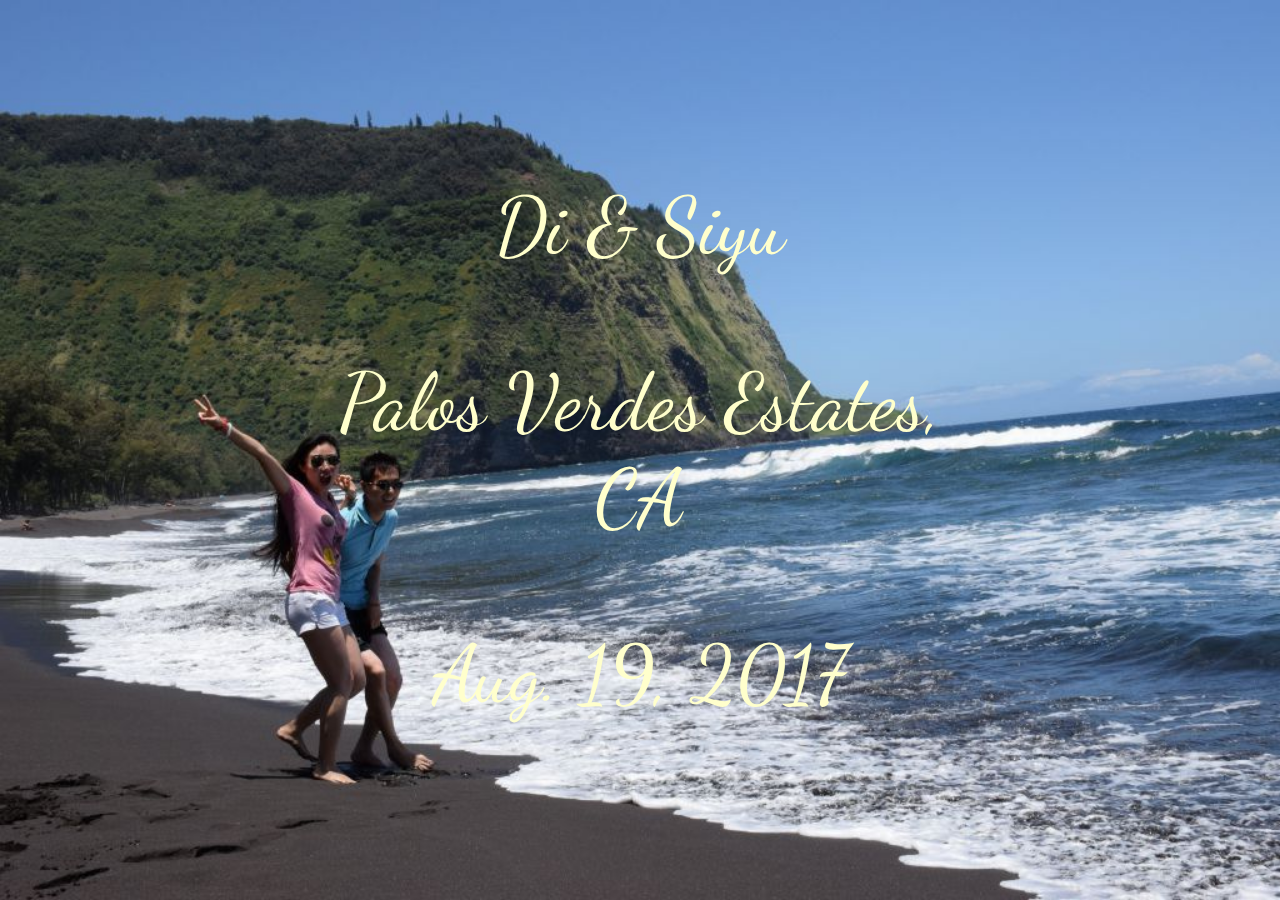
==== index.html @ edbff073 "add wedding place and time" ====
<!DOCTYPE html>
<html>
  <head>
    <meta charset="UTF-8">
  <meta name="viewport" content="width=device-width,initial-scale=1">
    <title>Di and Siyu</title>
  <meta name="author" content="Di and Siyu">
  <link href="https://fonts.googleapis.com/css?family=Dancing+Script" rel="stylesheet">
  <link rel="shortcut icon" href="favicon.ico" type="image/vnd.microsoft.icon">
  <style type="text/css"> 
  body {
	background-image: url("bg1.jpg");
    background-size: cover;
    background-repeat: no-repeat-y;
    background-attachment: fixed;
  }
  
  .bg {
    position: fixed; 
    top: 0; 
    left: 0; 
	
    /* Preserve aspet ratio */
    min-width: 100%;
    min-height: 100%;
  }

  .valign {
    position: absolute;
    top: 50%;
    left: 50%;
    transform: translate(-50%, -50%);
  }

  #title {
    text-align: center;
    font-family: 'Dancing Script', cursive;
    font-size: 80px;
    color: #FFFFCC
  }
  </style>
  </head>
  <body>
    <div>
      <div class="valign" id="title"><p>Di & Siyu</p><p>Palos Verdes Estates, CA</p><p>Aug. 19, 2017</p></div>
    </div>
  </body>
</html>
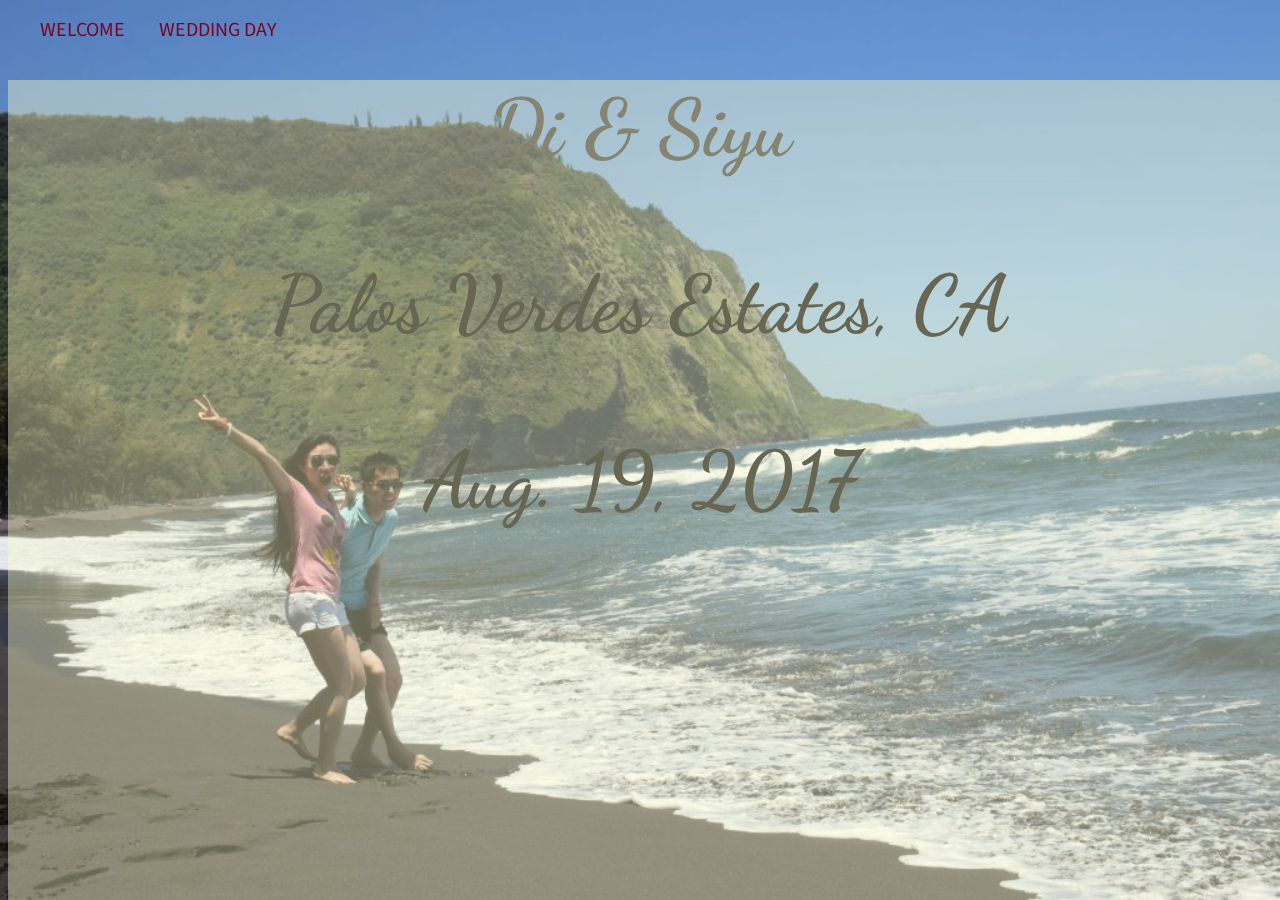
==== commit 94cf0ef2: "Use full page and add menu bar" ====
--- a/index.html
+++ b/index.html
@@ -5,44 +5,97 @@
   <meta name="viewport" content="width=device-width,initial-scale=1">
     <title>Di and Siyu</title>
   <meta name="author" content="Di and Siyu">
-  <link href="https://fonts.googleapis.com/css?family=Dancing+Script" rel="stylesheet">
+  <link href="https://fonts.googleapis.com/css?family=Dancing+Script|Source+Sans+Pro" rel="stylesheet">
   <link rel="shortcut icon" href="favicon.ico" type="image/vnd.microsoft.icon">
+  <link rel="stylesheet" type="text/css" href="fullpage.js/jquery.fullPage.css" />
+
+  <script src="http://ajax.googleapis.com/ajax/libs/jquery/1.11.1/jquery.min.js"></script>
+  <script type="text/javascript" src="fullpage.js/jquery.fullPage.js"></script>
+  
+  <script type="text/javascript">
+    $(document).ready(function() {
+      $('#fullpage').fullpage({
+	    //Navigation
+        menu: '#menu',
+        anchors: ['welcome', 'weddingDay'],
+        navigation: false,
+		
+		verticalCentered: true,
+		sectionsColor: ['', '#FFDAB9'],
+	  });
+    });
+  </script>
+
   <style type="text/css"> 
   body {
 	background-image: url("bg1.jpg");
     background-size: cover;
-    background-repeat: no-repeat-y;
     background-attachment: fixed;
   }
   
-  .bg {
-    position: fixed; 
-    top: 0; 
-    left: 0; 
-	
-    /* Preserve aspet ratio */
-    min-width: 100%;
-    min-height: 100%;
+  #menu {
+    top: 0;
+    left: 0px;
+	margin: 0;
+	height: 60px;
+	width: 100%;
+	z-index: 9999;
+	position:fixed;
+	float: right;
   }
-
-  .valign {
-    position: absolute;
-    top: 50%;
-    left: 50%;
-    transform: translate(-50%, -50%);
+  
+  #menu li {
+    line-height: 60px;
+    display: inline;
+	padding-right: 30px;
+	font-size: 20px;
+	font-family: 'Source Sans Pro', sans-serif;
   }
-
-  #title {
+  
+  #menu a {
+    text-decoration: none;
+	color: #800020;
+  }
+  
+  .title {
     text-align: center;
     font-family: 'Dancing Script', cursive;
     font-size: 80px;
-    color: #FFFFCC
+	font-weight: bold;
   }
+  
+  .dark {
+    color: #333333;
+  }
+  
+  .light {
+  
+  }
+  
+  .white-overlay {
+    position: fixed;
+	width: 100%;
+	height: 100%;
+	background-color: #FFFFCC;
+	opacity: 0.4;
+  }
+  
   </style>
   </head>
   <body>
-    <div>
-      <div class="valign" id="title"><p>Di & Siyu</p><p>Palos Verdes Estates, CA</p><p>Aug. 19, 2017</p></div>
+	<ul id="menu">
+	  <li data-menuanchor="welcome" class="active"><a href="#welcome">WELCOME</a></li>
+	  <li data-menuanchor="weddingDay"><a href="#weddingDay">WEDDING DAY</a></li>
+	</ul>
+    <div class="white-overlay">
+	</div>
+	<div id="fullpage">
+      <div class="section title dark">
+	    <p>Di & Siyu</p>
+	  </div>
+      <div class="section title">
+	    <p>Palos Verdes Estates, CA</p><p>Aug. 19, 2017</p>
+	  </div>
     </div>
   </body>
 </html>
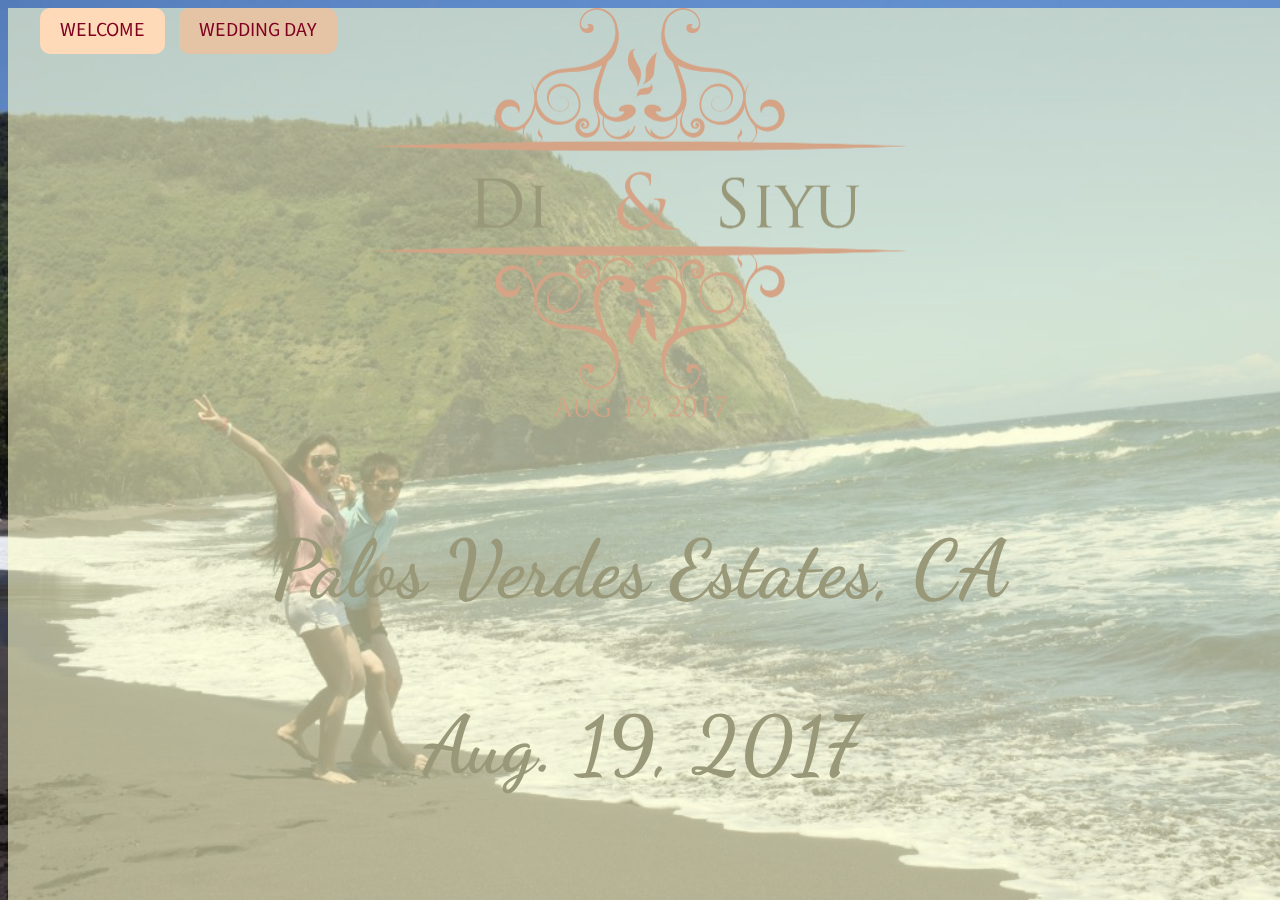
==== commit 5c83071f: "Add monogram and menu style tweak" ====
--- a/index.html
+++ b/index.html
@@ -21,7 +21,7 @@
         navigation: false,
 		
 		verticalCentered: true,
-		sectionsColor: ['', '#FFDAB9'],
+		sectionsColor: ['', '#D3D3D3'],
 	  });
     });
   </script>
@@ -47,9 +47,20 @@
   #menu li {
     line-height: 60px;
     display: inline;
-	padding-right: 30px;
+	padding: 8px 20px 10px 20px;
+	margin-right: 10px;
 	font-size: 20px;
 	font-family: 'Source Sans Pro', sans-serif;
+	border-radius: 10px;
+	background-color: #E5C4A6;
+  }
+  
+  #menu li.active {
+    background-color: #FFDAB9;
+  }
+  
+  #menu li:hover {
+    background-color: #FFDDC0;
   }
   
   #menu a {
@@ -77,7 +88,15 @@
 	width: 100%;
 	height: 100%;
 	background-color: #FFFFCC;
-	opacity: 0.4;
+	opacity: 0.6;
+  }
+  
+  #monogram {
+    width: 534px;
+	height: 411px;
+    max-width: 80%;
+	max-height: 80%;
+	object-fit: contain;
   }
   
   </style>
@@ -91,7 +110,7 @@
 	</div>
 	<div id="fullpage">
       <div class="section title dark">
-	    <p>Di & Siyu</p>
+	    <img id="monogram" src="monogram.png"/>
 	  </div>
       <div class="section title">
 	    <p>Palos Verdes Estates, CA</p><p>Aug. 19, 2017</p>
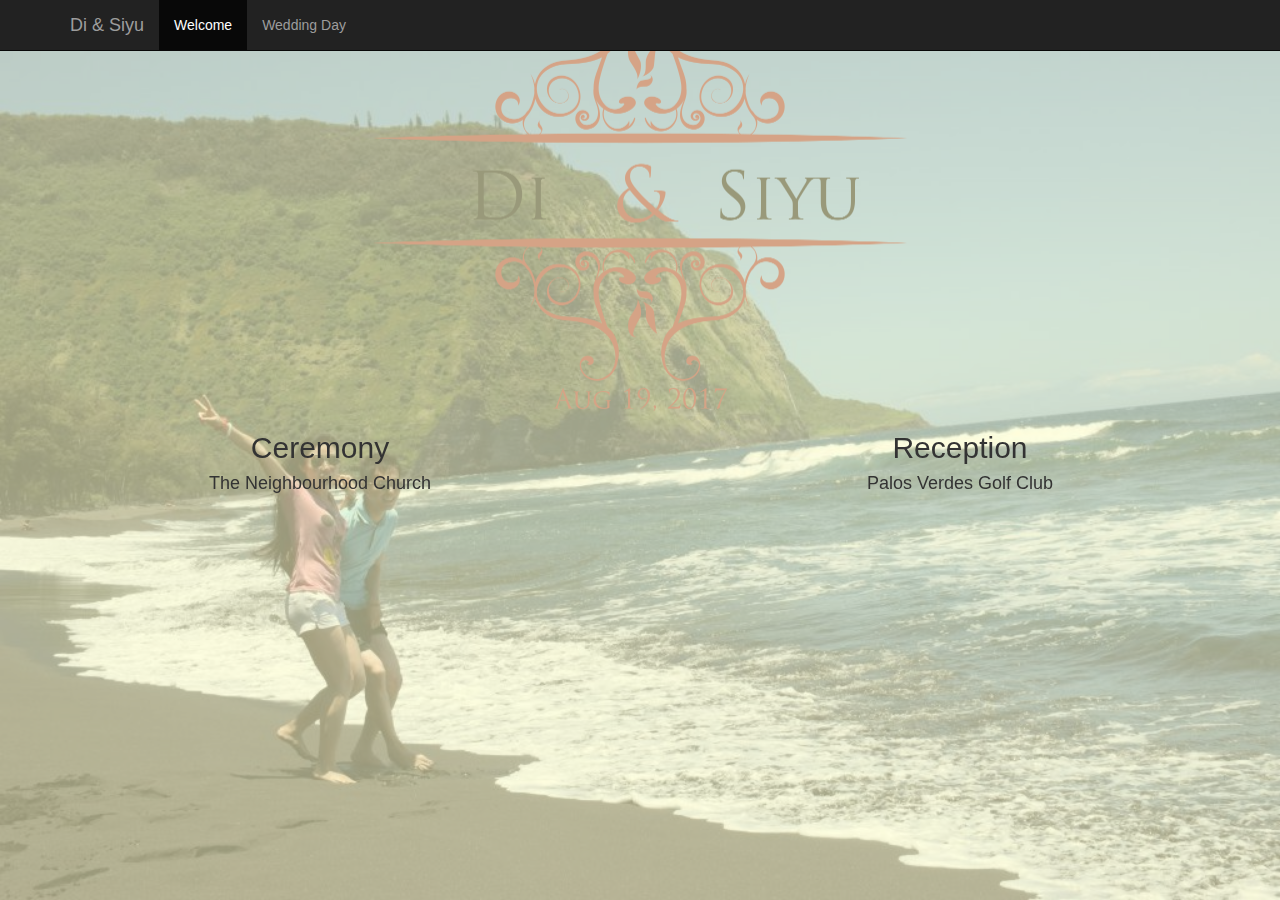
==== commit dcf8d5f7: "checkpoint work" ====
--- a/index.html
+++ b/index.html
@@ -1,15 +1,18 @@
 <!DOCTYPE html>
 <html>
   <head>
-    <meta charset="UTF-8">
+  <meta charset="UTF-8">
   <meta name="viewport" content="width=device-width,initial-scale=1">
-    <title>Di and Siyu</title>
+    <title>Di & Siyu</title>
   <meta name="author" content="Di and Siyu">
   <link href="https://fonts.googleapis.com/css?family=Dancing+Script|Source+Sans+Pro" rel="stylesheet">
   <link rel="shortcut icon" href="favicon.ico" type="image/vnd.microsoft.icon">
   <link rel="stylesheet" type="text/css" href="fullpage.js/jquery.fullPage.css" />
+  <!-- Latest compiled and minified CSS -->
+  <link rel="stylesheet" href="https://maxcdn.bootstrapcdn.com/bootstrap/3.3.7/css/bootstrap.min.css" integrity="sha384-BVYiiSIFeK1dGmJRAkycuHAHRg32OmUcww7on3RYdg4Va+PmSTsz/K68vbdEjh4u" crossorigin="anonymous">
 
   <script src="http://ajax.googleapis.com/ajax/libs/jquery/1.11.1/jquery.min.js"></script>
+  <script src="https://maxcdn.bootstrapcdn.com/bootstrap/3.3.7/js/bootstrap.min.js" integrity="sha384-Tc5IQib027qvyjSMfHjOMaLkfuWVxZxUPnCJA7l2mCWNIpG9mGCD8wGNIcPD7Txa" crossorigin="anonymous"></script>
   <script type="text/javascript" src="fullpage.js/jquery.fullPage.js"></script>
   
   <script type="text/javascript">
@@ -21,7 +24,7 @@
         navigation: false,
 		
 		verticalCentered: true,
-		sectionsColor: ['', '#D3D3D3'],
+		sectionsColor: ['', '#FFFFFF', '#333333'],
 	  });
     });
   </script>
@@ -31,41 +34,6 @@
 	background-image: url("bg1.jpg");
     background-size: cover;
     background-attachment: fixed;
-  }
-  
-  #menu {
-    top: 0;
-    left: 0px;
-	margin: 0;
-	height: 60px;
-	width: 100%;
-	z-index: 9999;
-	position:fixed;
-	float: right;
-  }
-  
-  #menu li {
-    line-height: 60px;
-    display: inline;
-	padding: 8px 20px 10px 20px;
-	margin-right: 10px;
-	font-size: 20px;
-	font-family: 'Source Sans Pro', sans-serif;
-	border-radius: 10px;
-	background-color: #E5C4A6;
-  }
-  
-  #menu li.active {
-    background-color: #FFDAB9;
-  }
-  
-  #menu li:hover {
-    background-color: #FFDDC0;
-  }
-  
-  #menu a {
-    text-decoration: none;
-	color: #800020;
   }
   
   .title {
@@ -99,21 +67,69 @@
 	object-fit: contain;
   }
   
+  #neighbourhood {
+    background-image:url('neighbourhood.jpg');
+    position:relative;
+    width: 100%;
+    height: 100%;
+    
+    background-repeat: no-repeat;
+    background-position: top center;
+    background-size: cover;  
+  }
+  
+  .container-fluid {
+    padding-left: 0;
+	padding-right: 0;
+  }
+  
+  .no-middle-align .fp-tableCell {
+    vertical-align: top;
+  }
+  
   </style>
   </head>
   <body>
-	<ul id="menu">
-	  <li data-menuanchor="welcome" class="active"><a href="#welcome">WELCOME</a></li>
-	  <li data-menuanchor="weddingDay"><a href="#weddingDay">WEDDING DAY</a></li>
-	</ul>
+	 <nav class="navbar navbar-fixed-top navbar-inverse">
+      <div class="container">
+	    <div class="navbar-header">
+          <button type="button" class="navbar-toggle collapsed" data-toggle="collapse" data-target="#navbar" aria-expanded="false" aria-controls="navbar">
+            <span class="icon-bar"></span>
+            <span class="icon-bar"></span>
+            <span class="icon-bar"></span>
+          </button>
+          <a class="navbar-brand" href="#">Di & Siyu</a>
+        </div>
+        <div id="navbar" class="collapse navbar-collapse">
+          <ul id="menu" class="nav navbar-nav">
+            <li data-menuanchor="welcome" class="active"><a href="#welcome">Welcome</a></li>
+            <li data-menuanchor="weddingDay"><a href="#weddingDay">Wedding Day</a></li>
+          </ul>
+        </div><!-- /.nav-collapse -->
+      </div><!-- /.container -->
+    </nav><!-- /.navbar -->
     <div class="white-overlay">
 	</div>
 	<div id="fullpage">
-      <div class="section title dark">
+      <div class="container-fluid section title dark">
 	    <img id="monogram" src="monogram.png"/>
 	  </div>
-      <div class="section title">
-	    <p>Palos Verdes Estates, CA</p><p>Aug. 19, 2017</p>
+      <div class="container-fluid section no-margin no-middle-align">
+	    <div class="row-fluid" style="height:60%;">
+		  <div id="neighbourhood"></div>
+		</div>
+		<div class="row-fluid" style="height:40%;">
+		  <div class="col-xs-6 text-center">
+		    <h2>Ceremony</h2>
+			<h4>The Neighbourhood Church</h4>
+		  </div>
+		  <div class="col-xs-6 text-center">
+		    <h2>Reception</h2>
+			<h4>Palos Verdes Golf Club</h4>
+		  </div>
+		</div>
+	  </div>
+	  <div class="container-fluid section">
 	  </div>
     </div>
   </body>
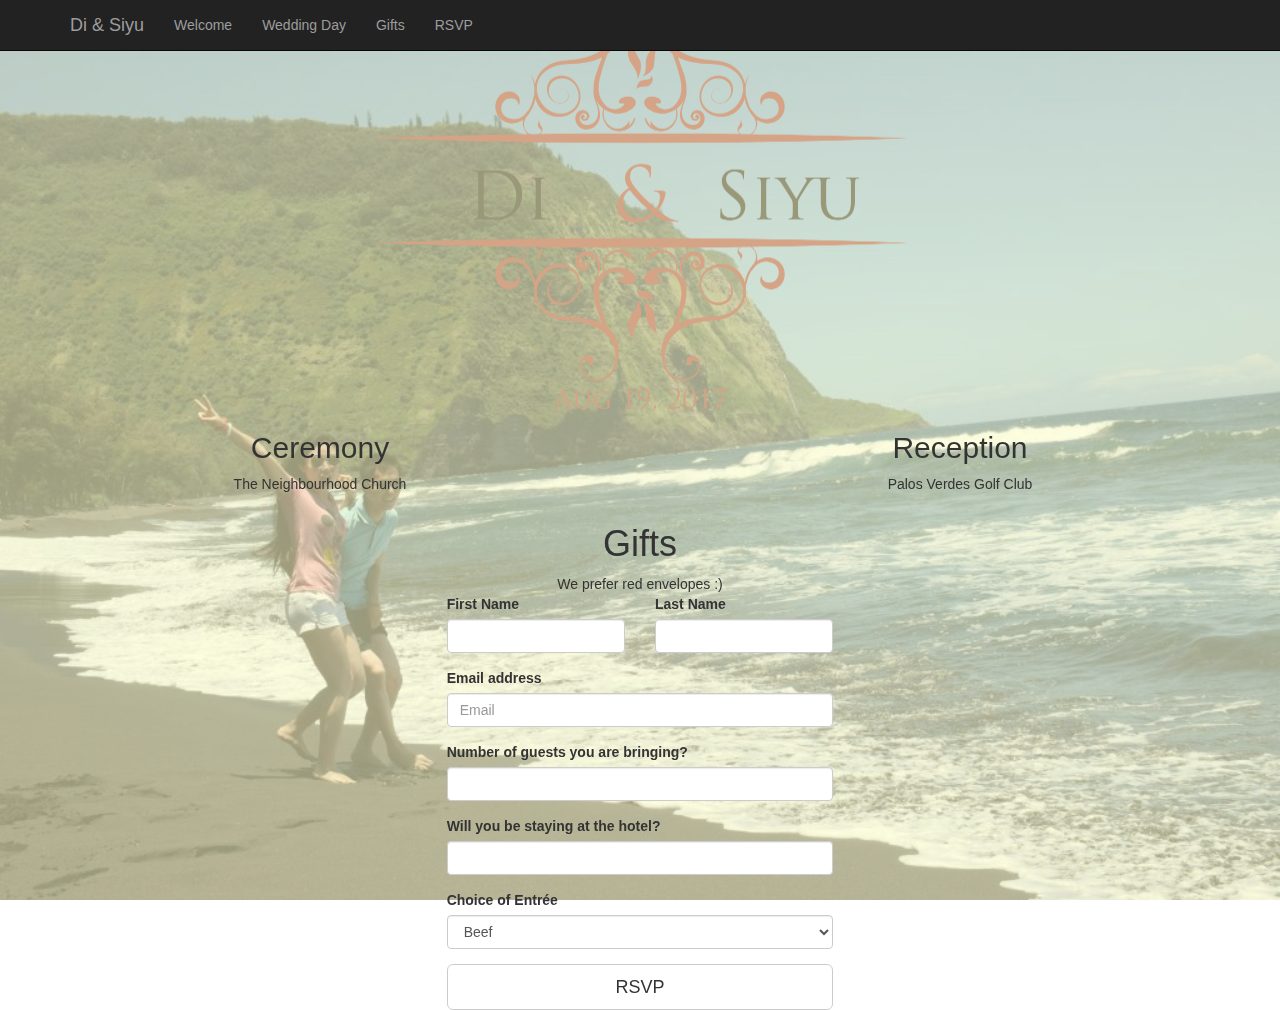
==== commit a2680309: "Checkpoint work 2" ====
--- a/index.html
+++ b/index.html
@@ -8,86 +8,14 @@
   <link href="https://fonts.googleapis.com/css?family=Dancing+Script|Source+Sans+Pro" rel="stylesheet">
   <link rel="shortcut icon" href="favicon.ico" type="image/vnd.microsoft.icon">
   <link rel="stylesheet" type="text/css" href="fullpage.js/jquery.fullPage.css" />
-  <!-- Latest compiled and minified CSS -->
   <link rel="stylesheet" href="https://maxcdn.bootstrapcdn.com/bootstrap/3.3.7/css/bootstrap.min.css" integrity="sha384-BVYiiSIFeK1dGmJRAkycuHAHRg32OmUcww7on3RYdg4Va+PmSTsz/K68vbdEjh4u" crossorigin="anonymous">
+  <link rel="stylesheet" type="text/css" href="wedding.css"/>
 
   <script src="http://ajax.googleapis.com/ajax/libs/jquery/1.11.1/jquery.min.js"></script>
   <script src="https://maxcdn.bootstrapcdn.com/bootstrap/3.3.7/js/bootstrap.min.js" integrity="sha384-Tc5IQib027qvyjSMfHjOMaLkfuWVxZxUPnCJA7l2mCWNIpG9mGCD8wGNIcPD7Txa" crossorigin="anonymous"></script>
   <script type="text/javascript" src="fullpage.js/jquery.fullPage.js"></script>
+  <script type="text/javascript" src="wedding.js"></script>
   
-  <script type="text/javascript">
-    $(document).ready(function() {
-      $('#fullpage').fullpage({
-	    //Navigation
-        menu: '#menu',
-        anchors: ['welcome', 'weddingDay'],
-        navigation: false,
-		
-		verticalCentered: true,
-		sectionsColor: ['', '#FFFFFF', '#333333'],
-	  });
-    });
-  </script>
-
-  <style type="text/css"> 
-  body {
-	background-image: url("bg1.jpg");
-    background-size: cover;
-    background-attachment: fixed;
-  }
-  
-  .title {
-    text-align: center;
-    font-family: 'Dancing Script', cursive;
-    font-size: 80px;
-	font-weight: bold;
-  }
-  
-  .dark {
-    color: #333333;
-  }
-  
-  .light {
-  
-  }
-  
-  .white-overlay {
-    position: fixed;
-	width: 100%;
-	height: 100%;
-	background-color: #FFFFCC;
-	opacity: 0.6;
-  }
-  
-  #monogram {
-    width: 534px;
-	height: 411px;
-    max-width: 80%;
-	max-height: 80%;
-	object-fit: contain;
-  }
-  
-  #neighbourhood {
-    background-image:url('neighbourhood.jpg');
-    position:relative;
-    width: 100%;
-    height: 100%;
-    
-    background-repeat: no-repeat;
-    background-position: top center;
-    background-size: cover;  
-  }
-  
-  .container-fluid {
-    padding-left: 0;
-	padding-right: 0;
-  }
-  
-  .no-middle-align .fp-tableCell {
-    vertical-align: top;
-  }
-  
-  </style>
   </head>
   <body>
 	 <nav class="navbar navbar-fixed-top navbar-inverse">
@@ -102,8 +30,10 @@
         </div>
         <div id="navbar" class="collapse navbar-collapse">
           <ul id="menu" class="nav navbar-nav">
-            <li data-menuanchor="welcome" class="active"><a href="#welcome">Welcome</a></li>
+            <li data-menuanchor="welcome"><a href="#welcome">Welcome</a></li>
             <li data-menuanchor="weddingDay"><a href="#weddingDay">Wedding Day</a></li>
+			<li data-menuanchor="gifts"><a href="#gifts">Gifts</a></li>
+			<li data-menuanchor="rsvp"><a href="#rsvp">RSVP</a></li>
           </ul>
         </div><!-- /.nav-collapse -->
       </div><!-- /.container -->
@@ -121,15 +51,62 @@
 		<div class="row-fluid" style="height:40%;">
 		  <div class="col-xs-6 text-center">
 		    <h2>Ceremony</h2>
-			<h4>The Neighbourhood Church</h4>
+			<p>The Neighbourhood Church</p>
 		  </div>
 		  <div class="col-xs-6 text-center">
 		    <h2>Reception</h2>
-			<h4>Palos Verdes Golf Club</h4>
+			<p>Palos Verdes Golf Club</p>
 		  </div>
 		</div>
 	  </div>
 	  <div class="container-fluid section">
+	    <div class="row-fluid">
+	      <div class="col-xs-12 text-center">
+		    <h1>Gifts</h1>
+			<p1>We prefer red envelopes :)</p1>
+		  </div>
+		</div>
+	  </div>
+	  <div class="container-fluid section">
+		<div class="col-md-4 col-md-offset-4">
+		  <form>
+		    <div class="row">
+		    <div class="col-xs-6">
+		      <div class="form-group">
+		        <label for="exampleInputEmail1">First Name</label>
+		        <input type="" class="form-control" id="" placeholder="">
+		      </div>
+			</div>
+			<div class="col-xs-6">
+			  <div class="form-group">
+		        <label for="exampleInputEmail1">Last Name</label>
+		        <input type="" class="form-control" id="" placeholder="">
+		      </div>
+			</div>
+			</div>
+		    <div class="form-group">
+		      <label for="exampleInputEmail1">Email address</label>
+		      <input type="email" class="form-control" id="exampleInputEmail1" placeholder="Email">
+		    </div>
+            <div class="form-group">
+		      <label for="exampleInputEmail1">Number of guests you are bringing?</label>
+		      <input type="" class="form-control" id="" placeholder="">
+		    </div>
+			<div class="form-group">
+		      <label for="exampleInputEmail1">Will you be staying at the hotel?</label>
+		      <input type="" class="form-control" id="" placeholder="">
+		    </div>
+			<div class="form-group">
+			  <label>Choice of Entrée</label>
+			  <select class="form-control">
+                <option>Beef</option>
+                <option>Cod</option>
+                <option>Veggie</option>
+              </select>
+			</div>
+		    <button type="submit" class="btn btn-default btn-lg btn-block">RSVP</button>
+		  </form>
+		</div>
 	  </div>
     </div>
   </body>
--- a/wedding.css
+++ b/wedding.css
@@ -0,0 +1,56 @@
+  body {
+	background-image: url("bg1.jpg");
+    background-size: cover;
+    background-attachment: fixed;
+  }
+  
+  .title {
+    text-align: center;
+    font-family: 'Dancing Script', cursive;
+    font-size: 80px;
+	font-weight: bold;
+  }
+  
+  .dark {
+    color: #333333;
+  }
+  
+  .light {
+  
+  }
+  
+  .white-overlay {
+    position: fixed;
+	width: 100%;
+	height: 100%;
+	background-color: #FFFFCC;
+	opacity: 0.6;
+  }
+  
+  #monogram {
+    width: 534px;
+	height: 411px;
+    max-width: 80%;
+	max-height: 80%;
+	object-fit: contain;
+  }
+  
+  #neighbourhood {
+    background-image:url('neighbourhood.jpg');
+    position:relative;
+    width: 100%;
+    height: 100%;
+    
+    background-repeat: no-repeat;
+    background-position: top center;
+    background-size: cover;  
+  }
+  
+  .container-fluid.no-margin {
+    padding-left: 0;
+	padding-right: 0;
+  }
+  
+  .no-middle-align .fp-tableCell {
+    vertical-align: top;
+  }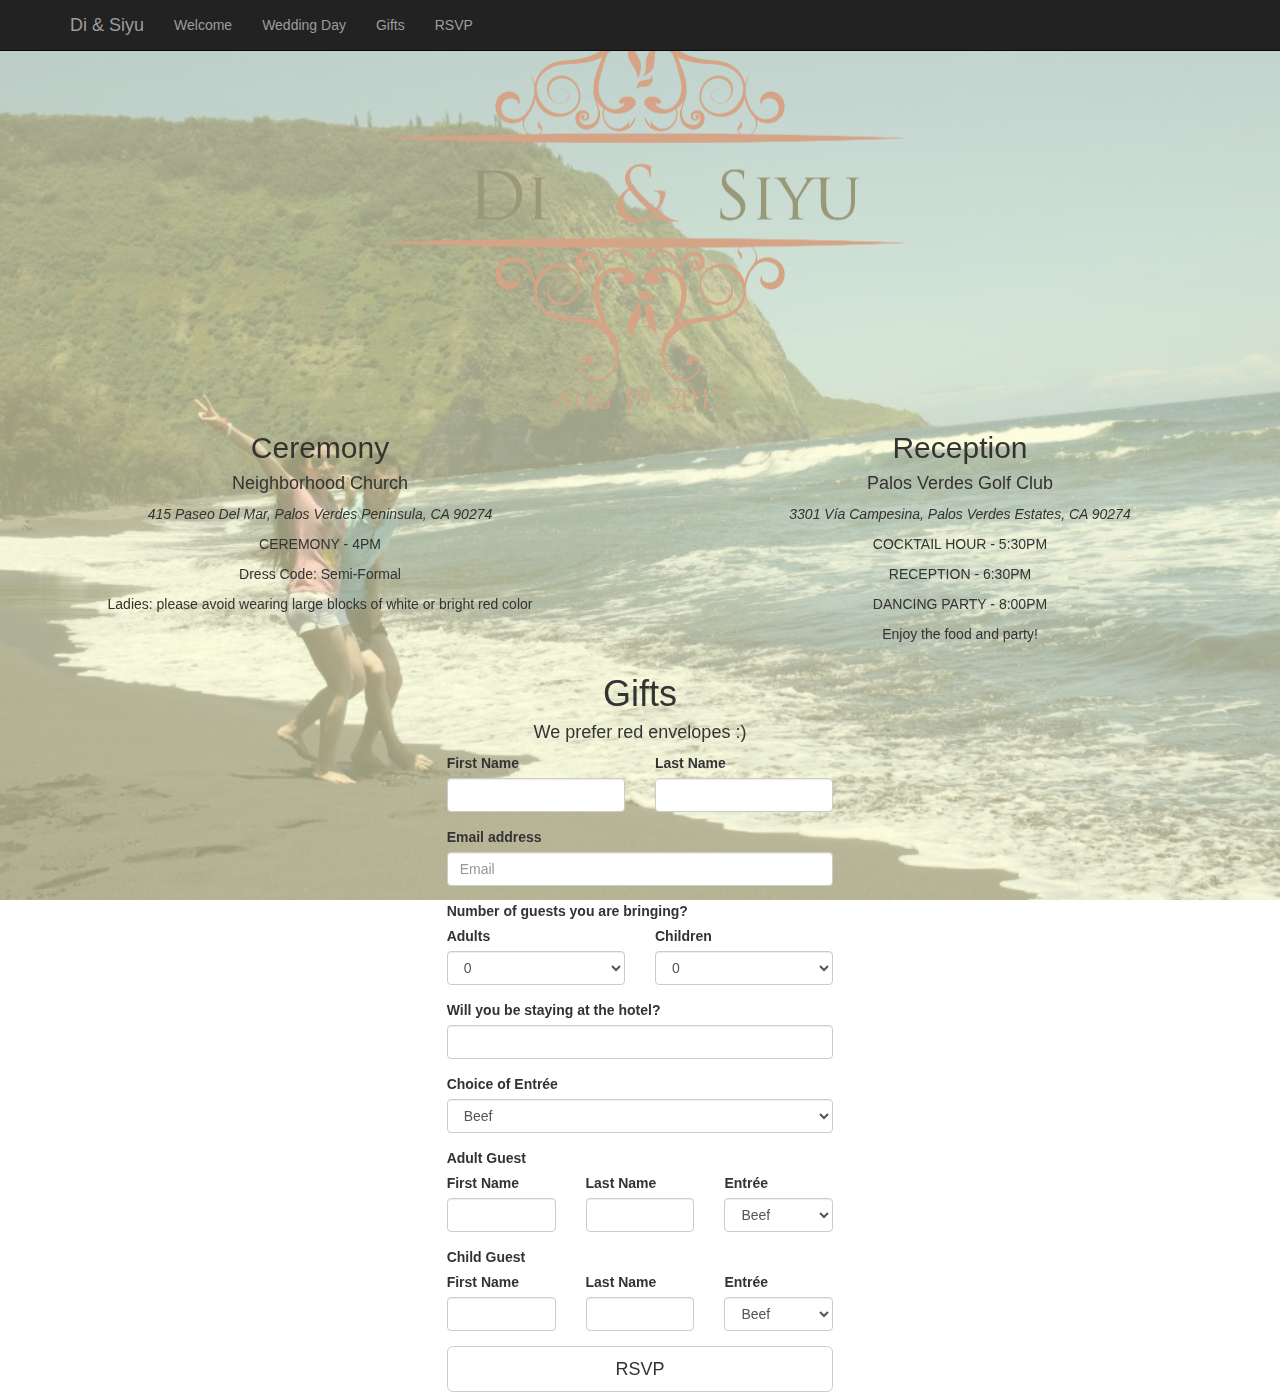
==== commit def0a8a3: "checkpoint work 3" ====
--- a/index.html
+++ b/index.html
@@ -51,11 +51,20 @@
 		<div class="row-fluid" style="height:40%;">
 		  <div class="col-xs-6 text-center">
 		    <h2>Ceremony</h2>
-			<p>The Neighbourhood Church</p>
+			<h4>Neighborhood Church</h4>
+			<p><em>415 Paseo Del Mar, Palos Verdes Peninsula, CA 90274</em></p>
+			<p>CEREMONY - 4PM</p>
+			<p>Dress Code: Semi-Formal</p>
+			<p>Ladies: please avoid wearing large blocks of white or bright red color</p>
 		  </div>
 		  <div class="col-xs-6 text-center">
 		    <h2>Reception</h2>
-			<p>Palos Verdes Golf Club</p>
+			<h4>Palos Verdes Golf Club</h4>
+			<p><em>3301 Vía Campesina, Palos Verdes Estates, CA 90274</em></p>
+			<p>COCKTAIL HOUR - 5:30PM</p>
+			<p>RECEPTION - 6:30PM</p>
+			<p>DANCING PARTY - 8:00PM</p>
+			<p>Enjoy the food and party!</p>
 		  </div>
 		</div>
 	  </div>
@@ -63,35 +72,55 @@
 	    <div class="row-fluid">
 	      <div class="col-xs-12 text-center">
 		    <h1>Gifts</h1>
-			<p1>We prefer red envelopes :)</p1>
+			<h4>We prefer red envelopes :)</h4>
 		  </div>
 		</div>
 	  </div>
 	  <div class="container-fluid section">
 		<div class="col-md-4 col-md-offset-4">
-		  <form>
+		  <form id="rsvp-form">
 		    <div class="row">
-		    <div class="col-xs-6">
-		      <div class="form-group">
-		        <label for="exampleInputEmail1">First Name</label>
-		        <input type="" class="form-control" id="" placeholder="">
-		      </div>
-			</div>
-			<div class="col-xs-6">
-			  <div class="form-group">
-		        <label for="exampleInputEmail1">Last Name</label>
-		        <input type="" class="form-control" id="" placeholder="">
-		      </div>
-			</div>
+		      <div class="col-xs-6">
+		        <div class="form-group">
+		          <label for="exampleInputEmail1">First Name</label>
+		          <input type="" class="form-control" id="" placeholder="">
+		        </div>
+			  </div>
+			  <div class="col-xs-6">
+			    <div class="form-group">
+		          <label for="exampleInputEmail1">Last Name</label>
+		          <input type="" class="form-control" id="" placeholder="">
+		        </div>
+			  </div>
 			</div>
 		    <div class="form-group">
 		      <label for="exampleInputEmail1">Email address</label>
 		      <input type="email" class="form-control" id="exampleInputEmail1" placeholder="Email">
 		    </div>
-            <div class="form-group">
-		      <label for="exampleInputEmail1">Number of guests you are bringing?</label>
-		      <input type="" class="form-control" id="" placeholder="">
-		    </div>
+			<div class="row">
+			  <div class="col-xs-12">
+			    <label>Number of guests you are bringing?</label>
+			  </div>
+		      <div class="col-xs-6">
+				<div class="form-group">
+				  <label>Adults</label>
+				  <select class="form-control" id="guest-adult">
+					<option value=0>0</option>
+					<option value=1>1</option>
+				  </select>
+				</div>
+			  </div>
+			  <div class="col-xs-6">
+			    <div class="form-group">
+				  <label>Children</label>
+				  <select class="form-control" id="guest-child">
+					<option>0</option>
+					<option>1</option>
+					<option>2</option>
+				  </select>
+				</div>
+			  </div>
+			</div>
 			<div class="form-group">
 		      <label for="exampleInputEmail1">Will you be staying at the hotel?</label>
 		      <input type="" class="form-control" id="" placeholder="">
@@ -104,6 +133,60 @@
                 <option>Veggie</option>
               </select>
 			</div>
+			<div class="row" id="guests-adult-entry">
+<div class="col-xs-12">
+<label>Adult Guest</label>
+</div>		
+<div class="col-xs-4">
+<div class="form-group">
+<label>First Name</label>
+<input type="" class="form-control" id="" placeholder="">
+</div>
+</div>
+<div class="col-xs-4">
+<div class="form-group">
+<label>Last Name</label>
+<input type="" class="form-control" id="" placeholder="">
+</div>
+</div>
+<div class="col-xs-4">
+<div class="form-group">
+<label>Entrée</label>
+<select class="form-control">
+<option>Beef</option>
+<option>Cod</option>
+<option>Veggie</option>
+</select>
+</div>
+</div>
+			</div>
+			<div class="row" id="guests-child-entry">
+<div class="col-xs-12">
+<label>Child Guest</label>
+</div>		
+<div class="col-xs-4">
+<div class="form-group">
+<label>First Name</label>
+<input type="" class="form-control" id="" placeholder="">
+</div>
+</div>
+<div class="col-xs-4">
+<div class="form-group">
+<label>Last Name</label>
+<input type="" class="form-control" id="" placeholder="">
+</div>
+</div>
+<div class="col-xs-4">
+<div class="form-group">
+<label>Entrée</label>
+<select class="form-control">
+<option>Beef</option>
+<option>Cod</option>
+<option>Veggie</option>
+</select>
+</div>
+</div>
+			</div>
 		    <button type="submit" class="btn btn-default btn-lg btn-block">RSVP</button>
 		  </form>
 		</div>
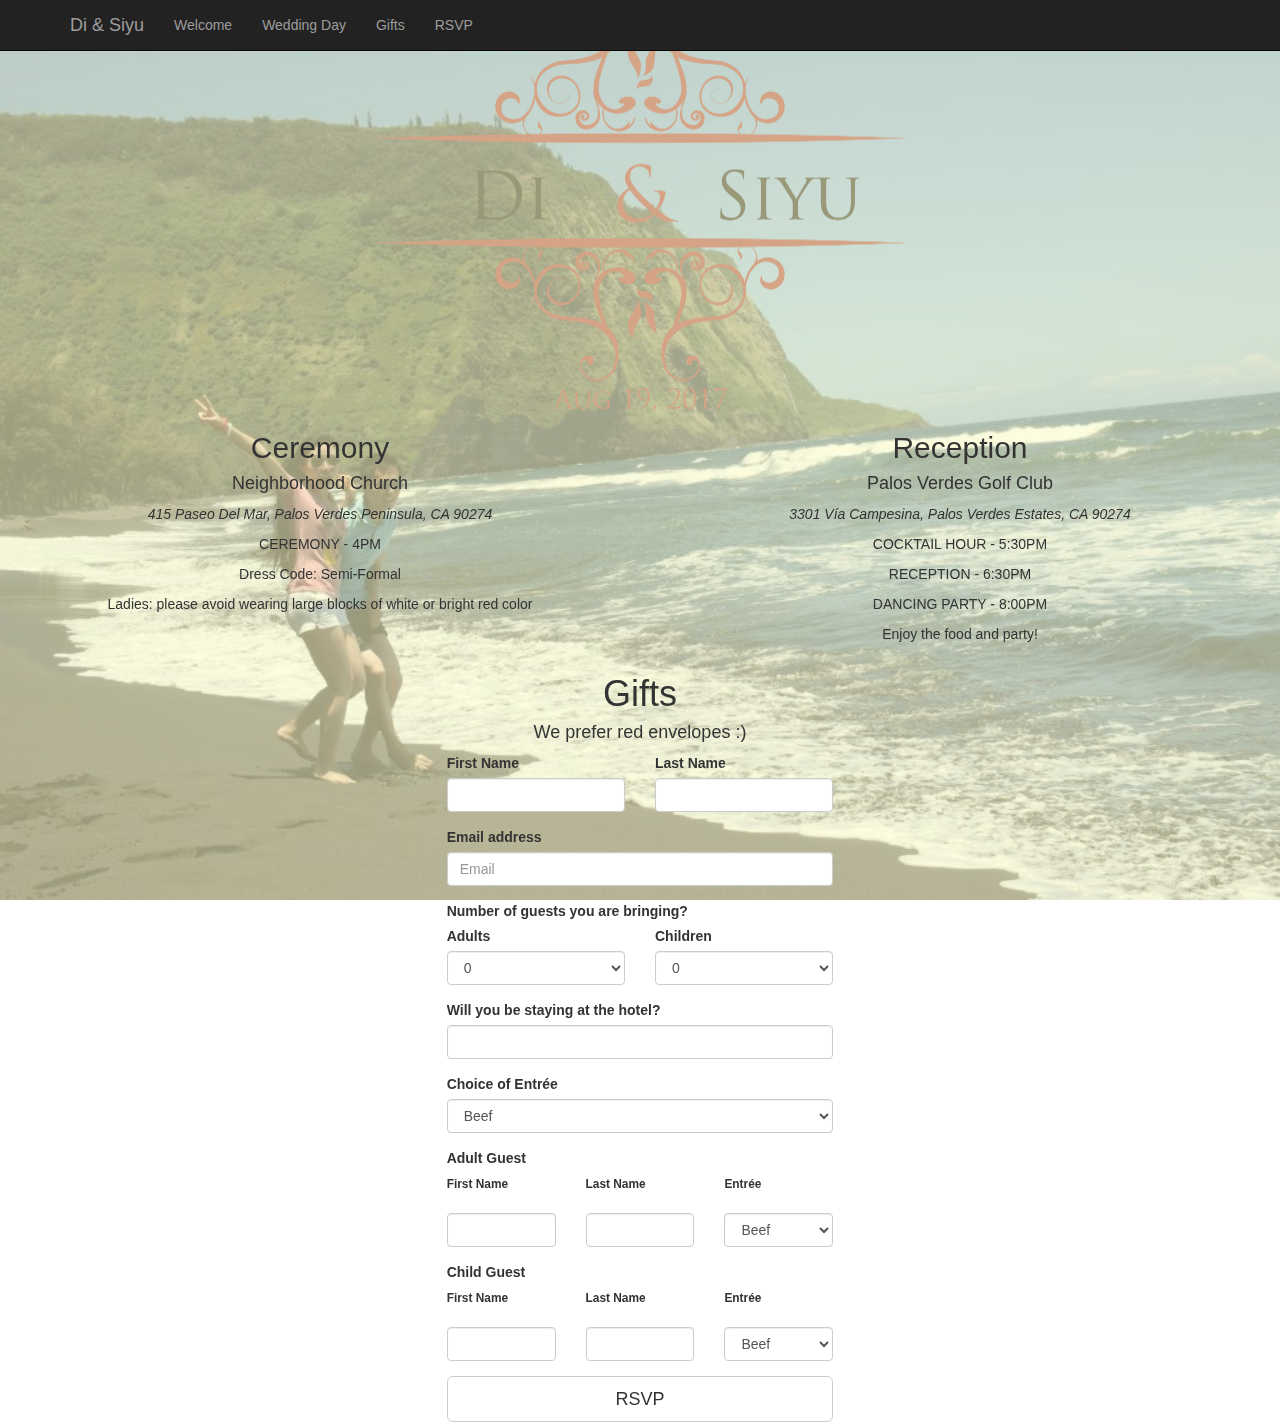
==== commit e35c0e28: "checkpoint work 4" ====
--- a/index.html
+++ b/index.html
@@ -82,19 +82,19 @@
 		    <div class="row">
 		      <div class="col-xs-6">
 		        <div class="form-group">
-		          <label for="exampleInputEmail1">First Name</label>
+		          <label>First Name</label>
 		          <input type="" class="form-control" id="" placeholder="">
 		        </div>
 			  </div>
 			  <div class="col-xs-6">
 			    <div class="form-group">
-		          <label for="exampleInputEmail1">Last Name</label>
+		          <label>Last Name</label>
 		          <input type="" class="form-control" id="" placeholder="">
 		        </div>
 			  </div>
 			</div>
 		    <div class="form-group">
-		      <label for="exampleInputEmail1">Email address</label>
+		      <label>Email address</label>
 		      <input type="email" class="form-control" id="exampleInputEmail1" placeholder="Email">
 		    </div>
 			<div class="row">
@@ -114,15 +114,15 @@
 			    <div class="form-group">
 				  <label>Children</label>
 				  <select class="form-control" id="guest-child">
-					<option>0</option>
-					<option>1</option>
-					<option>2</option>
+					<option value=0>0</option>
+					<option value=1>1</option>
+					<option value=2>2</option>
 				  </select>
 				</div>
 			  </div>
 			</div>
 			<div class="form-group">
-		      <label for="exampleInputEmail1">Will you be staying at the hotel?</label>
+		      <label>Will you be staying at the hotel?</label>
 		      <input type="" class="form-control" id="" placeholder="">
 		    </div>
 			<div class="form-group">
@@ -134,24 +134,40 @@
               </select>
 			</div>
 			<div class="row" id="guests-adult-entry">
+<div class="entry-header">
 <div class="col-xs-12">
 <label>Adult Guest</label>
-</div>		
-<div class="col-xs-4">
-<div class="form-group">
-<label>First Name</label>
-<input type="" class="form-control" id="" placeholder="">
-</div>
-</div>
-<div class="col-xs-4">
-<div class="form-group">
-<label>Last Name</label>
-<input type="" class="form-control" id="" placeholder="">
-</div>
-</div>
-<div class="col-xs-4">
-<div class="form-group">
-<label>Entrée</label>
+</div>
+<div class="col-xs-4">
+<div class="form-group">
+<label><small>First Name</small></label>
+</div>
+</div>
+<div class="col-xs-4">
+<div class="form-group">
+<label><small>Last Name</small></label>
+</div>
+</div>
+<div class="col-xs-4">
+<div class="form-group">
+<label><small>Entrée</small></label>
+</div>
+</div>
+</div>
+
+<div class="entry">
+<div class="col-xs-4">
+<div class="form-group">
+<input type="" class="form-control" id="" placeholder="">
+</div>
+</div>
+<div class="col-xs-4">
+<div class="form-group">
+<input type="" class="form-control" id="" placeholder="">
+</div>
+</div>
+<div class="col-xs-4">
+<div class="form-group">
 <select class="form-control">
 <option>Beef</option>
 <option>Cod</option>
@@ -159,26 +175,43 @@
 </select>
 </div>
 </div>
+</div>
 			</div>
 			<div class="row" id="guests-child-entry">
+<div class="entry-header">
 <div class="col-xs-12">
 <label>Child Guest</label>
-</div>		
-<div class="col-xs-4">
-<div class="form-group">
-<label>First Name</label>
-<input type="" class="form-control" id="" placeholder="">
-</div>
-</div>
-<div class="col-xs-4">
-<div class="form-group">
-<label>Last Name</label>
-<input type="" class="form-control" id="" placeholder="">
-</div>
-</div>
-<div class="col-xs-4">
-<div class="form-group">
-<label>Entrée</label>
+</div>
+<div class="col-xs-4">
+<div class="form-group">
+<label><small>First Name</small></label>
+</div>
+</div>
+<div class="col-xs-4">
+<div class="form-group">
+<label><small>Last Name</small></label>
+</div>
+</div>
+<div class="col-xs-4">
+<div class="form-group">
+<label><small>Entrée</small></label>
+</div>
+</div>
+</div>
+
+<div class="entry">		
+<div class="col-xs-4">
+<div class="form-group">
+<input type="" class="form-control" id="" placeholder="">
+</div>
+</div>
+<div class="col-xs-4">
+<div class="form-group">
+<input type="" class="form-control" id="" placeholder="">
+</div>
+</div>
+<div class="col-xs-4">
+<div class="form-group">
 <select class="form-control">
 <option>Beef</option>
 <option>Cod</option>
@@ -186,6 +219,7 @@
 </select>
 </div>
 </div>
+</div>
 			</div>
 		    <button type="submit" class="btn btn-default btn-lg btn-block">RSVP</button>
 		  </form>
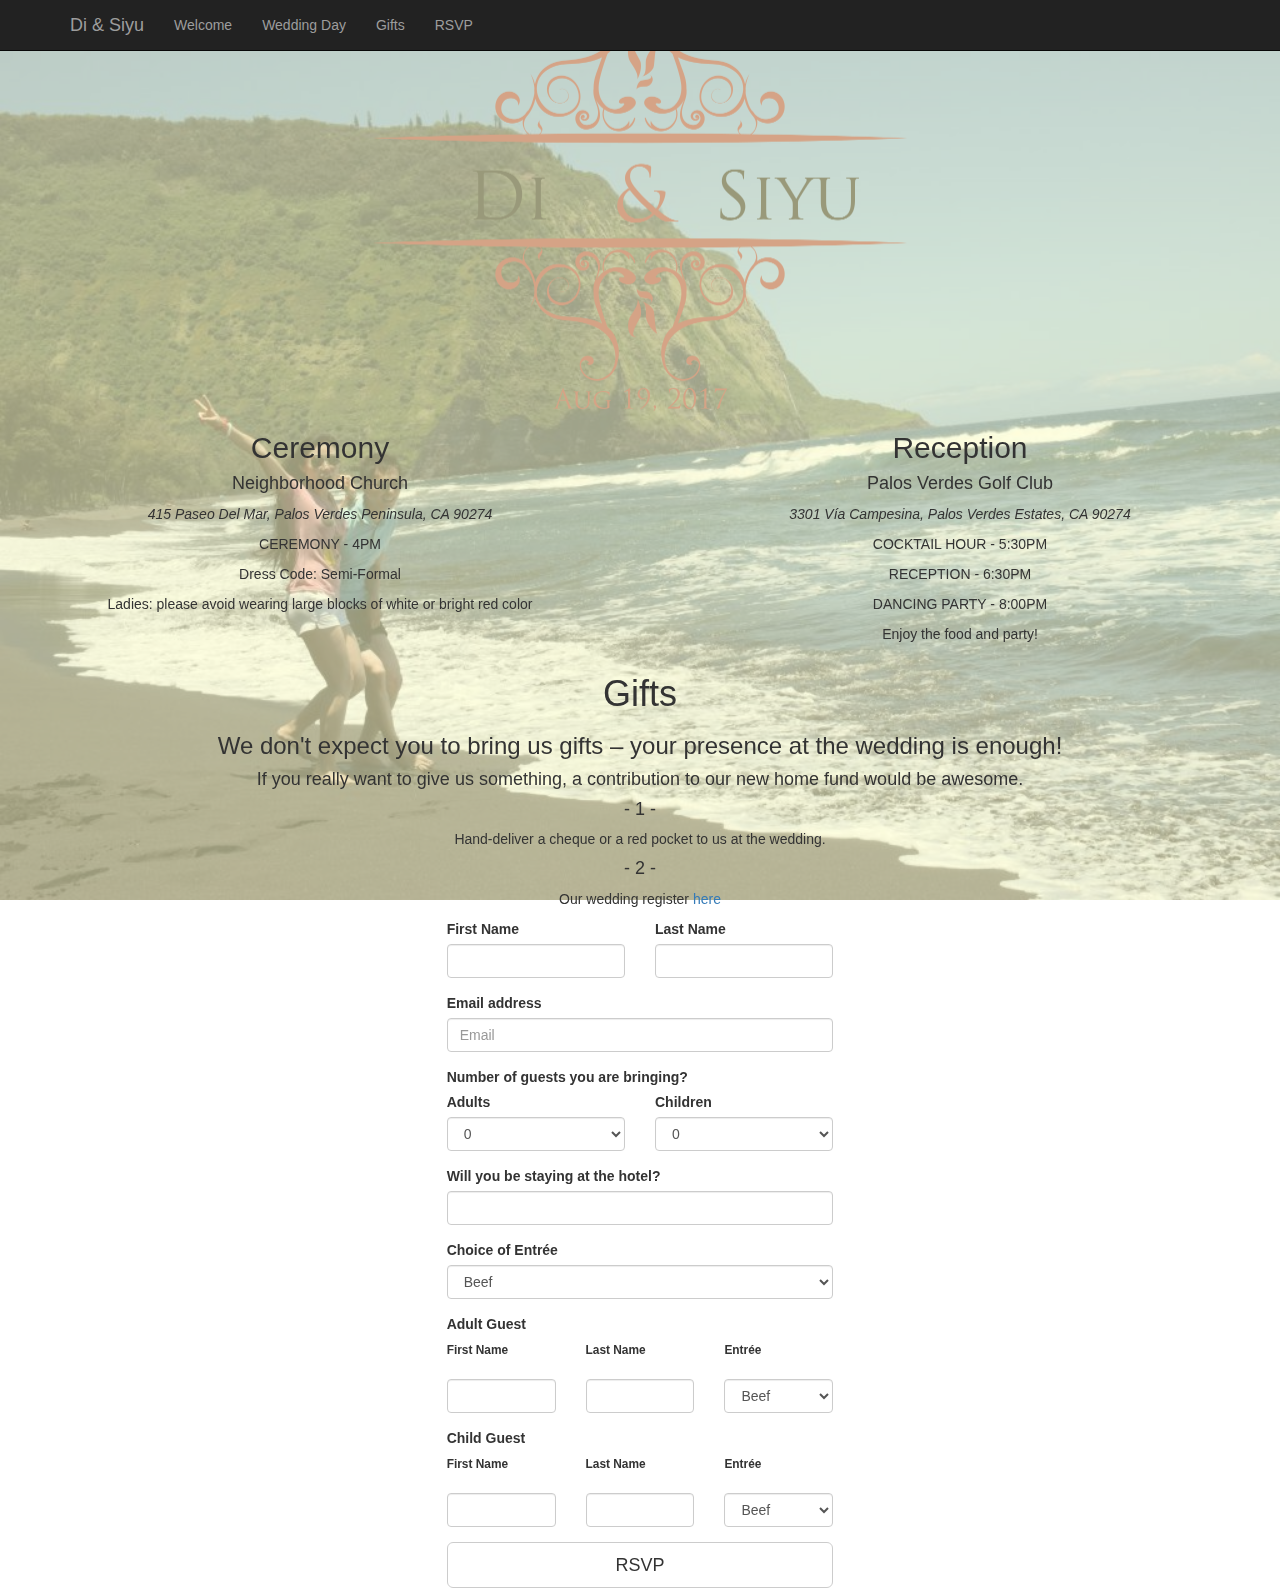
==== commit fc3ed176: "Add gift information." ====
--- a/index.html
+++ b/index.html
@@ -15,7 +15,7 @@
   <script src="https://maxcdn.bootstrapcdn.com/bootstrap/3.3.7/js/bootstrap.min.js" integrity="sha384-Tc5IQib027qvyjSMfHjOMaLkfuWVxZxUPnCJA7l2mCWNIpG9mGCD8wGNIcPD7Txa" crossorigin="anonymous"></script>
   <script type="text/javascript" src="fullpage.js/jquery.fullPage.js"></script>
   <script type="text/javascript" src="wedding.js"></script>
-  
+
   </head>
   <body>
 	 <nav class="navbar navbar-fixed-top navbar-inverse">
@@ -26,7 +26,7 @@
             <span class="icon-bar"></span>
             <span class="icon-bar"></span>
           </button>
-          <a class="navbar-brand" href="#">Di & Siyu</a>
+          <a class="navbar-brand" href="#Welcome">Di & Siyu</a>
         </div>
         <div id="navbar" class="collapse navbar-collapse">
           <ul id="menu" class="nav navbar-nav">
@@ -72,7 +72,12 @@
 	    <div class="row-fluid">
 	      <div class="col-xs-12 text-center">
 		    <h1>Gifts</h1>
-			<h4>We prefer red envelopes :)</h4>
+                    <h3>We don't expect you to bring us gifts – your presence at the wedding is enough!</h3>
+                    <h4>If you really want to give us something, a contribution to our new home fund would be awesome.</h4>
+                    <h4>- 1 -</h4>
+		    <p>Hand-deliver a cheque or a red pocket to us at the wedding.</p>
+                    <h4>- 2 -</h4>
+                    <p>Our wedding register <a href="https://www.amazon.com/wedding/di-zhu-siyu-yue-rancho-palos-verdes-september-2017/registry/VTHCYFFTFQUH">here</a></p>
 		  </div>
 		</div>
 	  </div>
@@ -199,7 +204,7 @@
 </div>
 </div>
 
-<div class="entry">		
+<div class="entry">
 <div class="col-xs-4">
 <div class="form-group">
 <input type="" class="form-control" id="" placeholder="">
